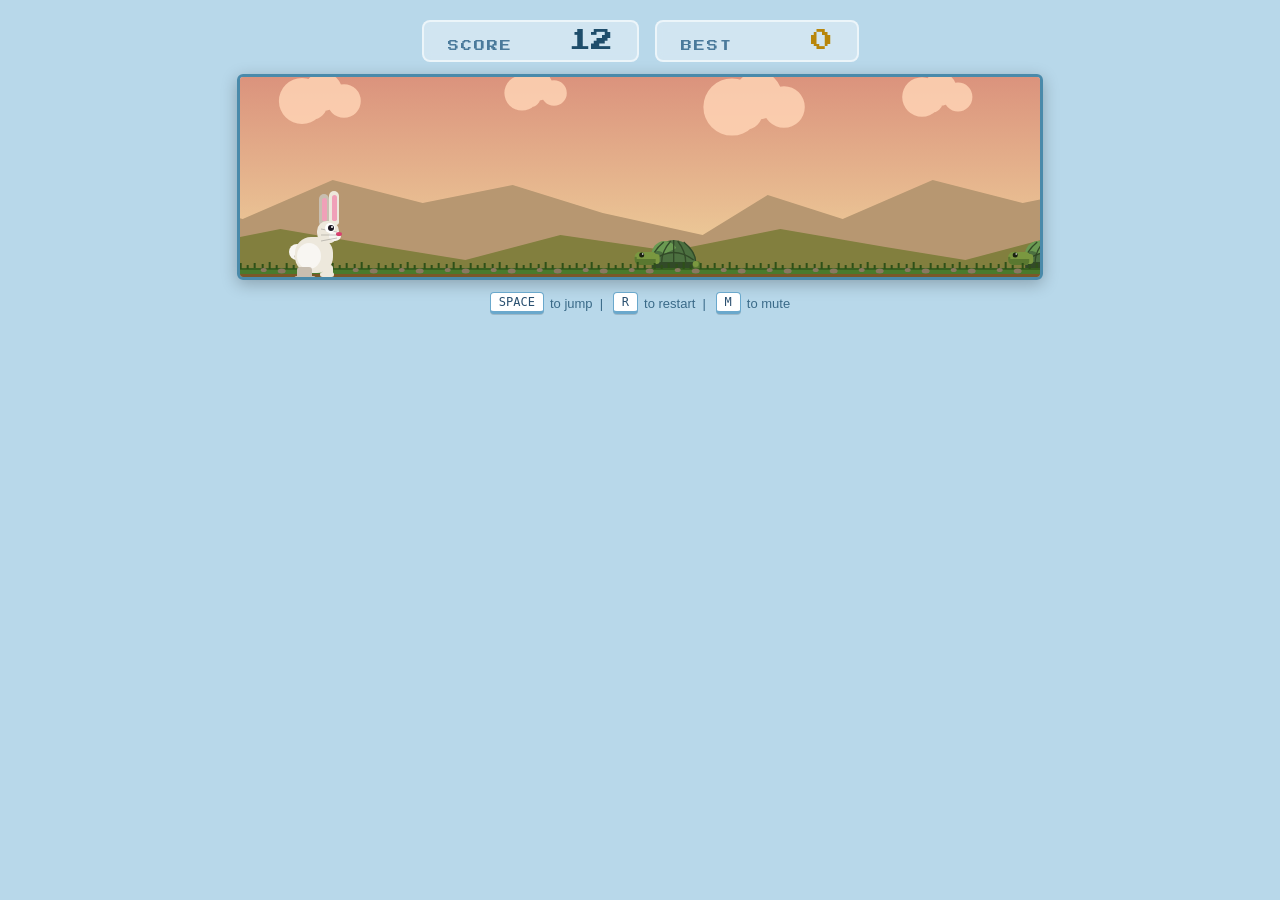
==== index.html @ 850467ba "changed the light setting, stylized the score board and instructions and added music" ====
<!DOCTYPE html>
<html>
<head>
    <title>Rabbit Run!</title>
    <link rel="stylesheet" href="style.css">
</head>
<body>
    <div id="hud">
        <div id="score"><span id="score-label">SCORE</span><span id="score-value">0</span></div>
        <div id="best"><span id="best-label">BEST</span><span id="best-value">0</span></div>
    </div>
    <canvas id="gameCanvas" width="800" height="200"></canvas>
    <p id="hint"><kbd>SPACE</kbd> to jump &nbsp;|&nbsp; <kbd>R</kbd> to restart &nbsp;|&nbsp; <kbd>M</kbd> to mute</p>

    <script src="music.js"></script>
    <script src="game.js"></script>
</body>
</html>
---- style.css ----
@import url('https://fonts.googleapis.com/css2?family=Press+Start+2P&display=swap');

canvas {
    border: 3px solid #4A8AAA;
    border-radius: 6px;
    box-shadow: 0 4px 16px rgba(0, 0, 0, 0.25);
    display: block;
}

body {
    display: flex;
    flex-direction: column;
    align-items: center;
    margin: 20px;
    background: #B8D8EA;
    gap: 12px;
}

#hud {
    display: flex;
    gap: 16px;
}

#score,
#best {
    display: flex;
    align-items: baseline;
    gap: 12px;
    background: rgba(255, 255, 255, 0.35);
    border: 2px solid rgba(255, 255, 255, 0.6);
    border-radius: 8px;
    padding: 8px 24px;
    backdrop-filter: blur(4px);
}

#score-label,
#best-label {
    font-family: 'Press Start 2P', monospace;
    font-size: 11px;
    color: #4A7A9B;
    letter-spacing: 2px;
}

#score-value,
#best-value {
    font-family: 'Press Start 2P', monospace;
    font-size: 22px;
    color: #1E4D6B;
    min-width: 4ch;
    text-align: right;
}

#best-value {
    color: #B8860B;
}

#hint {
    font-family: 'Arial', sans-serif;
    font-size: 13px;
    color: #3A6A88;
    margin: 0;
    display: flex;
    align-items: center;
    gap: 6px;
}

kbd {
    display: inline-block;
    background: #fff;
    border: 1px solid #6AA8CC;
    border-bottom-width: 3px;
    border-radius: 4px;
    padding: 2px 8px;
    font-family: monospace;
    font-size: 12px;
    color: #2A5070;
    box-shadow: 0 1px 0 rgba(0,0,0,0.15);
}
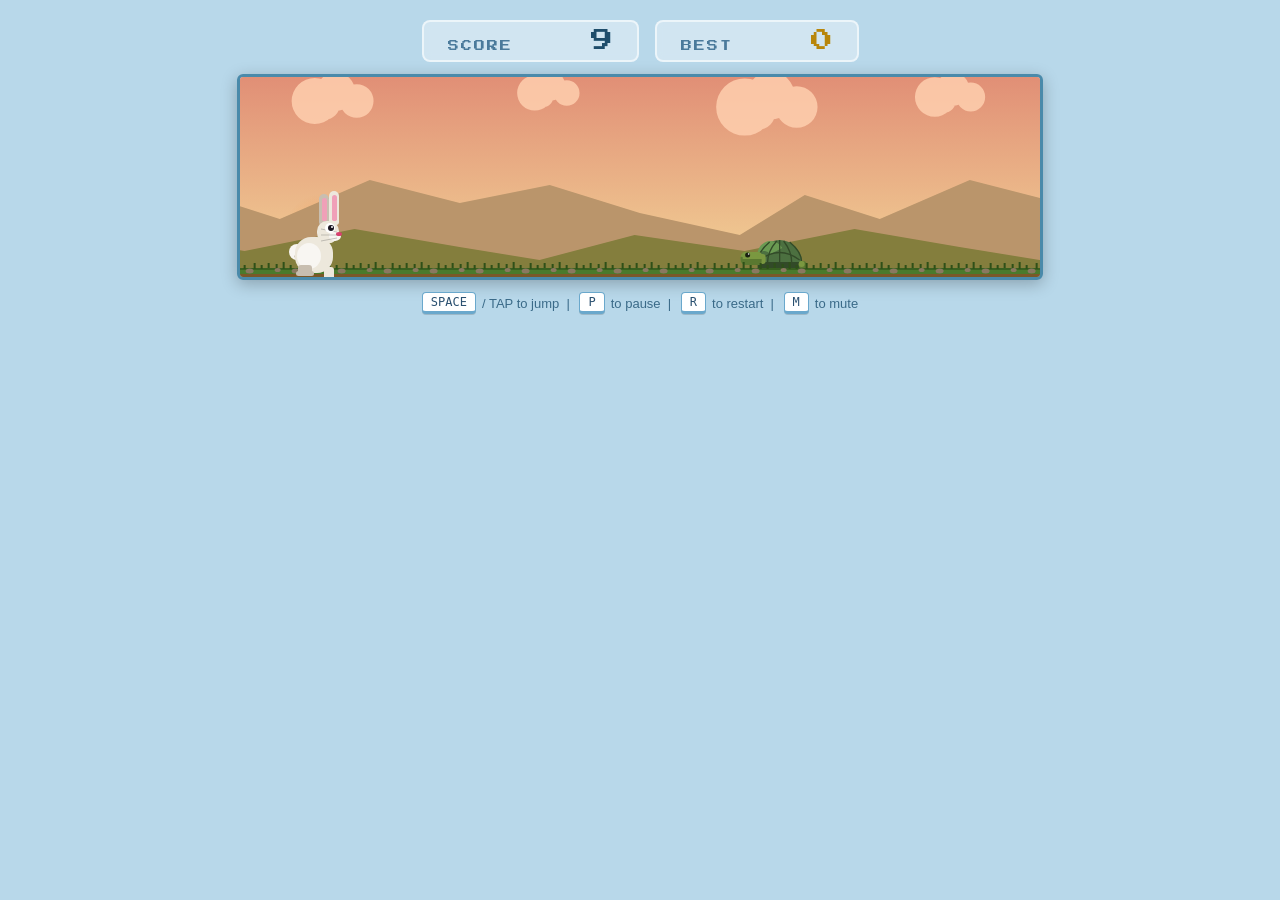
==== commit c96da0cf: "made adjustments to the game physics" ====
--- a/index.html
+++ b/index.html
@@ -1,6 +1,7 @@
 <!DOCTYPE html>
 <html>
 <head>
+    <meta name="viewport" content="width=device-width, initial-scale=1.0">
     <title>Rabbit Run!</title>
     <link rel="stylesheet" href="style.css">
 </head>
@@ -10,7 +11,7 @@
         <div id="best"><span id="best-label">BEST</span><span id="best-value">0</span></div>
     </div>
     <canvas id="gameCanvas" width="800" height="200"></canvas>
-    <p id="hint"><kbd>SPACE</kbd> to jump &nbsp;|&nbsp; <kbd>R</kbd> to restart &nbsp;|&nbsp; <kbd>M</kbd> to mute</p>
+    <p id="hint"><kbd>SPACE</kbd> / TAP to jump &nbsp;|&nbsp; <kbd>P</kbd> to pause &nbsp;|&nbsp; <kbd>R</kbd> to restart &nbsp;|&nbsp; <kbd>M</kbd> to mute</p>
 
     <script src="music.js"></script>
     <script src="game.js"></script>
--- a/style.css
+++ b/style.css
@@ -5,6 +5,9 @@
     border-radius: 6px;
     box-shadow: 0 4px 16px rgba(0, 0, 0, 0.25);
     display: block;
+    max-width: 100%;
+    height: auto;
+    touch-action: none;
 }
 
 body {
@@ -14,6 +17,19 @@
     margin: 20px;
     background: #B8D8EA;
     gap: 12px;
+}
+
+@media (max-width: 840px) {
+    body {
+        margin: 10px;
+        gap: 8px;
+    }
+    #hint {
+        font-size: 11px;
+        flex-wrap: wrap;
+        justify-content: center;
+        text-align: center;
+    }
 }
 
 #hud {
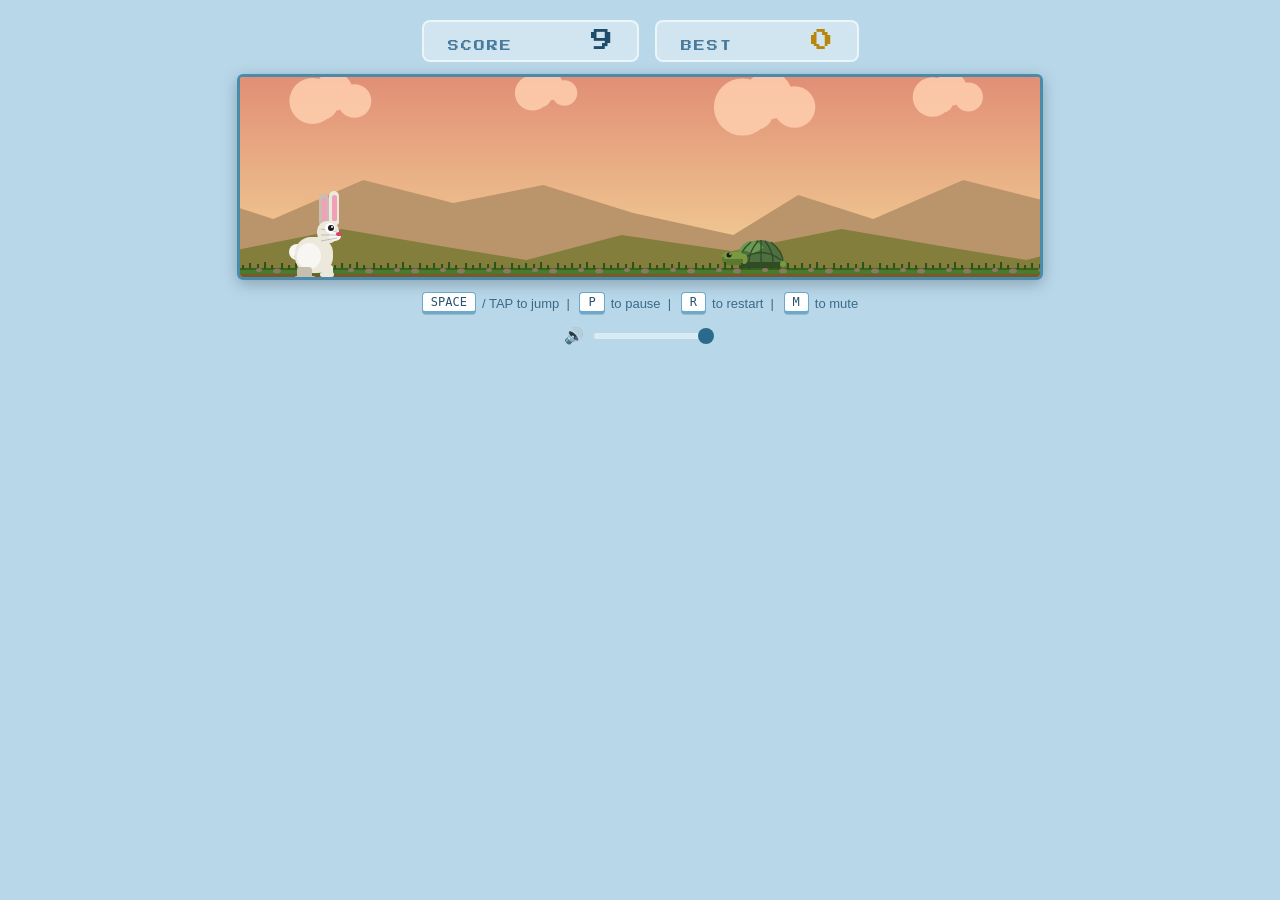
==== commit e04a8a68: "added music volume adjustments, enhanced the scoring and added more features" ====
--- a/index.html
+++ b/index.html
@@ -12,6 +12,10 @@
     </div>
     <canvas id="gameCanvas" width="800" height="200"></canvas>
     <p id="hint"><kbd>SPACE</kbd> / TAP to jump &nbsp;|&nbsp; <kbd>P</kbd> to pause &nbsp;|&nbsp; <kbd>R</kbd> to restart &nbsp;|&nbsp; <kbd>M</kbd> to mute</p>
+    <div id="volume-row">
+        <label for="volume-slider" id="volume-label">🔊</label>
+        <input type="range" id="volume-slider" min="0" max="100" value="100" step="1">
+    </div>
 
     <script src="music.js"></script>
     <script src="game.js"></script>
--- a/style.css
+++ b/style.css
@@ -80,6 +80,43 @@
     gap: 6px;
 }
 
+#volume-row {
+    display: flex;
+    align-items: center;
+    gap: 8px;
+    font-size: 16px;
+}
+
+#volume-slider {
+    -webkit-appearance: none;
+    appearance: none;
+    width: 120px;
+    height: 6px;
+    border-radius: 3px;
+    background: rgba(255,255,255,0.5);
+    outline: none;
+    cursor: pointer;
+}
+
+#volume-slider::-webkit-slider-thumb {
+    -webkit-appearance: none;
+    appearance: none;
+    width: 16px;
+    height: 16px;
+    border-radius: 50%;
+    background: #2A6A8A;
+    cursor: pointer;
+}
+
+#volume-slider::-moz-range-thumb {
+    width: 16px;
+    height: 16px;
+    border-radius: 50%;
+    background: #2A6A8A;
+    cursor: pointer;
+    border: none;
+}
+
 kbd {
     display: inline-block;
     background: #fff;
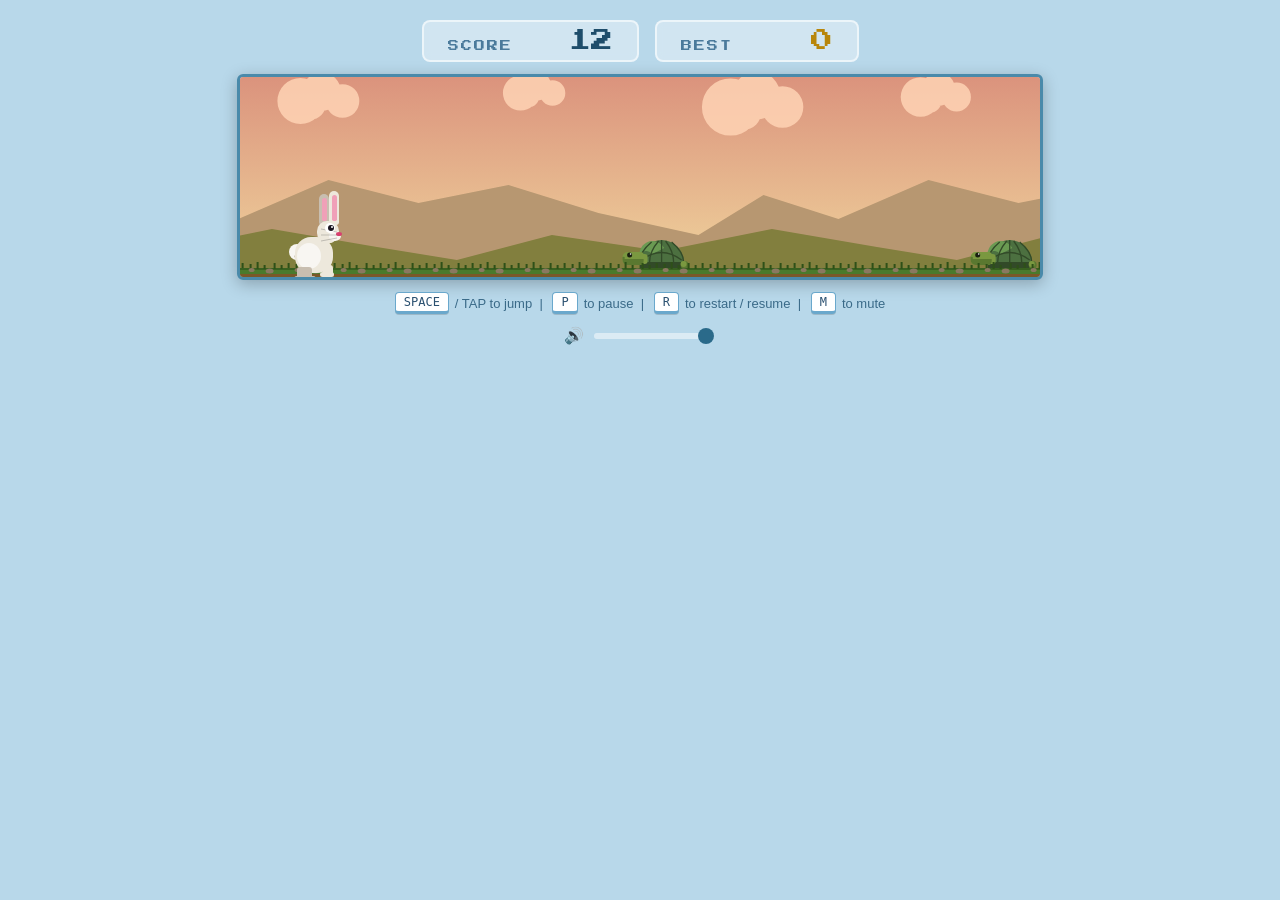
==== commit 7db6d1d0: "fixed some bugs" ====
--- a/index.html
+++ b/index.html
@@ -1,6 +1,7 @@
 <!DOCTYPE html>
 <html>
 <head>
+    <meta charset="UTF-8">
     <meta name="viewport" content="width=device-width, initial-scale=1.0">
     <title>Rabbit Run!</title>
     <link rel="stylesheet" href="style.css">
@@ -11,7 +12,7 @@
         <div id="best"><span id="best-label">BEST</span><span id="best-value">0</span></div>
     </div>
     <canvas id="gameCanvas" width="800" height="200"></canvas>
-    <p id="hint"><kbd>SPACE</kbd> / TAP to jump &nbsp;|&nbsp; <kbd>P</kbd> to pause &nbsp;|&nbsp; <kbd>R</kbd> to restart &nbsp;|&nbsp; <kbd>M</kbd> to mute</p>
+    <p id="hint"><kbd>SPACE</kbd> / TAP to jump &nbsp;|&nbsp; <kbd>P</kbd> to pause &nbsp;|&nbsp; <kbd>R</kbd> to restart / resume &nbsp;|&nbsp; <kbd>M</kbd> to mute</p>
     <div id="volume-row">
         <label for="volume-slider" id="volume-label">🔊</label>
         <input type="range" id="volume-slider" min="0" max="100" value="100" step="1">
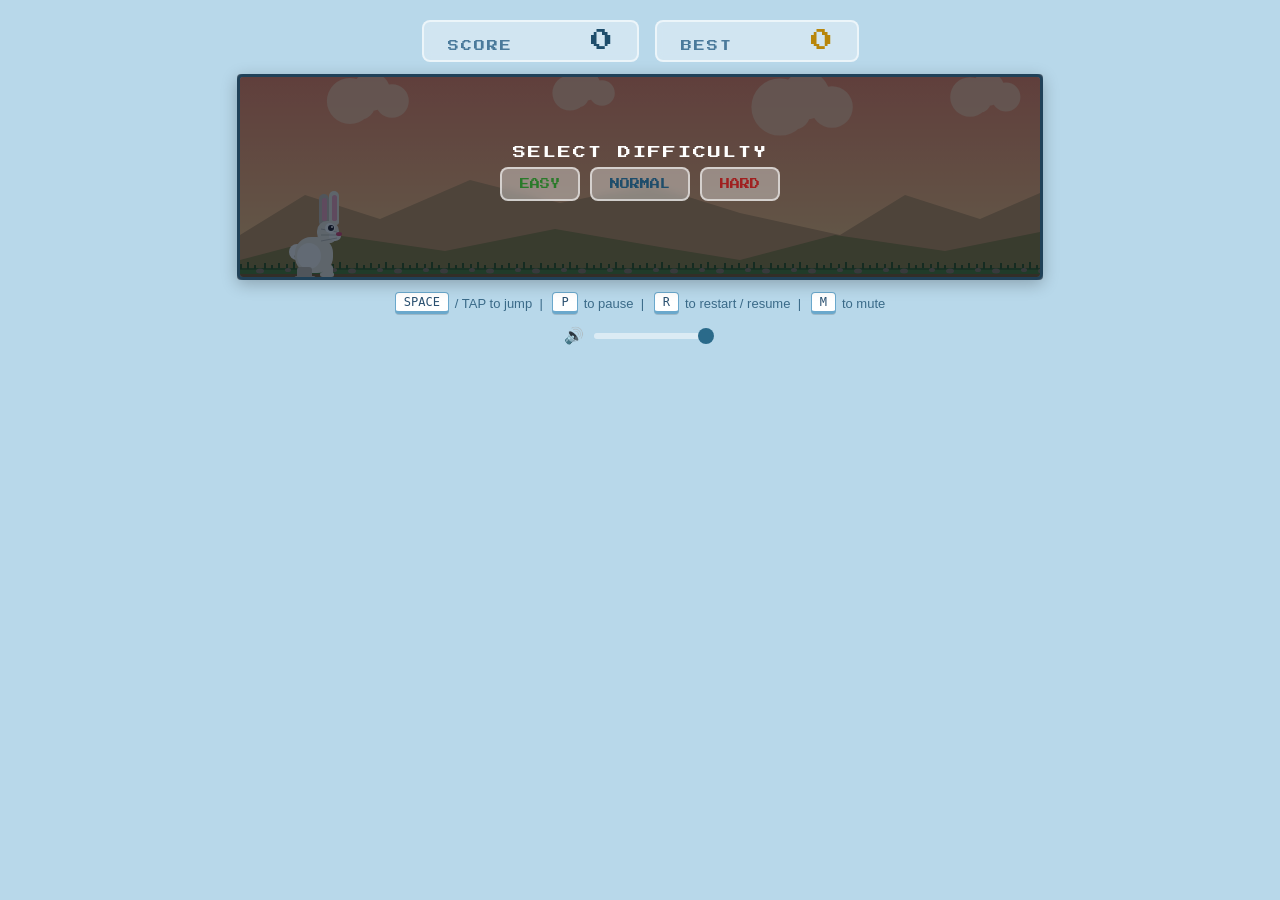
==== commit eb97d0ff: "added difficulty levels, top 5 scores, and many more features" ====
--- a/index.html
+++ b/index.html
@@ -7,15 +7,28 @@
     <link rel="stylesheet" href="style.css">
 </head>
 <body>
-    <div id="hud">
-        <div id="score"><span id="score-label">SCORE</span><span id="score-value">0</span></div>
-        <div id="best"><span id="best-label">BEST</span><span id="best-value">0</span></div>
+    <div id="hud" role="status" aria-live="polite" aria-label="Game scores">
+        <div id="score"><span id="score-label">SCORE</span><span id="score-value" aria-label="Current score">0</span></div>
+        <div id="best"><span id="best-label">BEST</span><span id="best-value" aria-label="Best score">0</span></div>
     </div>
-    <canvas id="gameCanvas" width="800" height="200"></canvas>
-    <p id="hint"><kbd>SPACE</kbd> / TAP to jump &nbsp;|&nbsp; <kbd>P</kbd> to pause &nbsp;|&nbsp; <kbd>R</kbd> to restart / resume &nbsp;|&nbsp; <kbd>M</kbd> to mute</p>
+    <div id="canvas-wrap">
+        <canvas id="gameCanvas" width="800" height="200"
+            role="application"
+            aria-label="Rabbit Run game. Press Space to jump, P to pause, R to restart."
+            tabindex="0"></canvas>
+        <div id="difficulty-screen" role="dialog" aria-labelledby="diff-title">
+            <p id="diff-title">SELECT DIFFICULTY</p>
+            <div id="diff-buttons" role="group" aria-label="Difficulty options">
+                <button class="diff-btn" data-mode="easy" aria-label="Easy difficulty">EASY</button>
+                <button class="diff-btn" data-mode="normal" aria-label="Normal difficulty">NORMAL</button>
+                <button class="diff-btn" data-mode="hard" aria-label="Hard difficulty">HARD</button>
+            </div>
+        </div>
+    </div>
+    <p id="hint" aria-label="Controls"><kbd>SPACE</kbd> / TAP to jump &nbsp;|&nbsp; <kbd>P</kbd> to pause &nbsp;|&nbsp; <kbd>R</kbd> to restart / resume &nbsp;|&nbsp; <kbd>M</kbd> to mute</p>
     <div id="volume-row">
         <label for="volume-slider" id="volume-label">🔊</label>
-        <input type="range" id="volume-slider" min="0" max="100" value="100" step="1">
+        <input type="range" id="volume-slider" min="0" max="100" value="100" step="1" aria-label="Music volume">
     </div>
 
     <script src="music.js"></script>
--- a/style.css
+++ b/style.css
@@ -80,6 +80,59 @@
     gap: 6px;
 }
 
+#canvas-wrap {
+    position: relative;
+    display: block;
+    line-height: 0;
+}
+
+#difficulty-screen {
+    position: absolute;
+    inset: 0;
+    display: flex;
+    flex-direction: column;
+    align-items: center;
+    justify-content: center;
+    gap: 14px;
+    background: rgba(8, 22, 40, 0.62);
+    border-radius: 4px;
+}
+
+#diff-title {
+    font-family: 'Press Start 2P', monospace;
+    font-size: 13px;
+    color: #FFFFFF;
+    margin: 0;
+    letter-spacing: 2px;
+}
+
+#diff-buttons {
+    display: flex;
+    gap: 10px;
+}
+
+.diff-btn {
+    font-family: 'Press Start 2P', monospace;
+    font-size: 10px;
+    padding: 10px 18px;
+    border: 2px solid rgba(255,255,255,0.6);
+    border-radius: 8px;
+    background: rgba(255,255,255,0.35);
+    color: #1E4D6B;
+    cursor: pointer;
+    backdrop-filter: blur(4px);
+    transition: background 0.15s, transform 0.1s;
+}
+
+.diff-btn:hover {
+    background: rgba(255,255,255,0.6);
+    transform: translateY(-2px);
+}
+
+.diff-btn[data-mode="easy"]   { color: #2A7A2A; }
+.diff-btn[data-mode="normal"] { color: #1E4D6B; }
+.diff-btn[data-mode="hard"]   { color: #A02020; }
+
 #volume-row {
     display: flex;
     align-items: center;
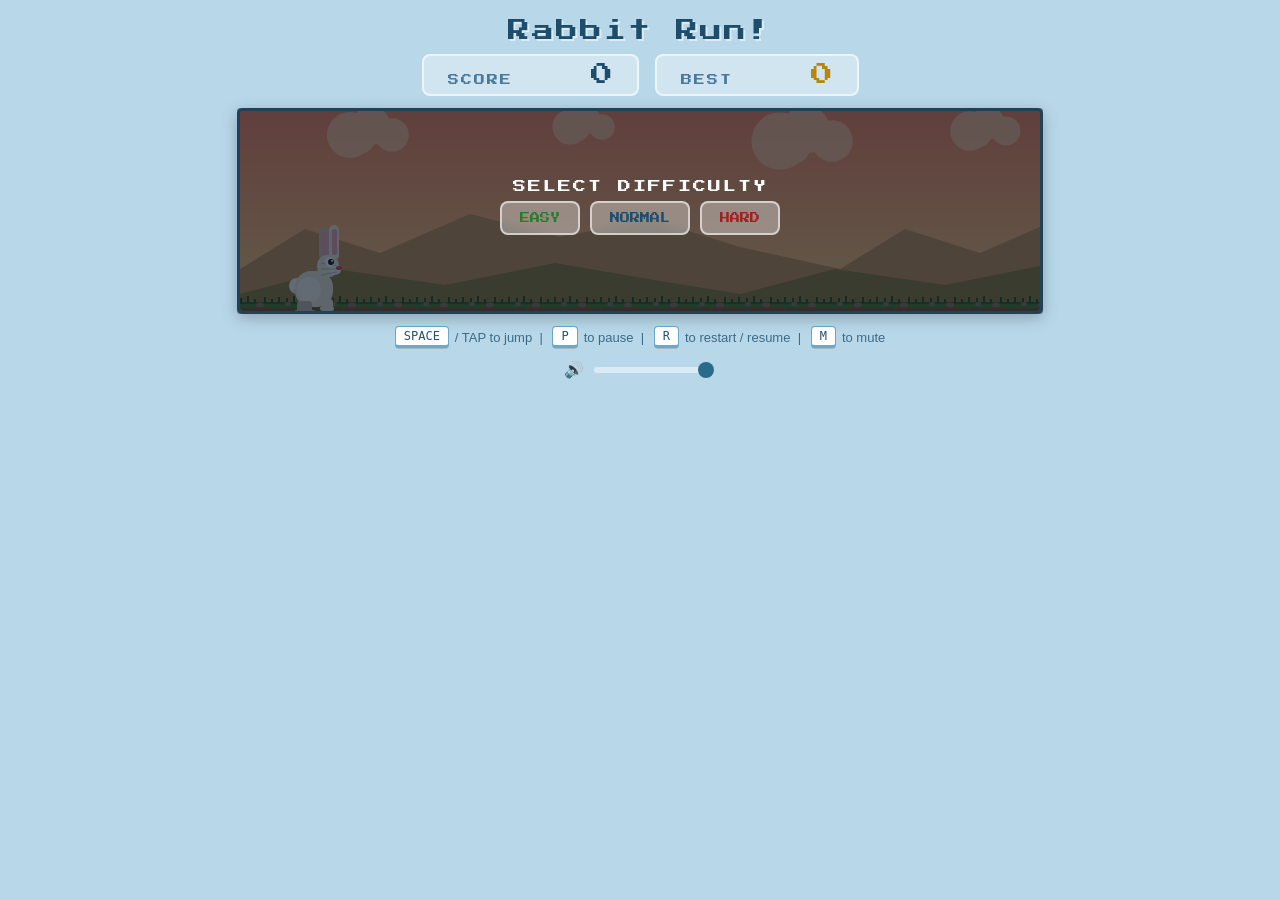
==== commit 2aa1031a: "added the title of the game" ====
--- a/index.html
+++ b/index.html
@@ -7,6 +7,7 @@
     <link rel="stylesheet" href="style.css">
 </head>
 <body>
+    <p id="game-title">Rabbit Run!</p>
     <div id="hud" role="status" aria-live="polite" aria-label="Game scores">
         <div id="score"><span id="score-label">SCORE</span><span id="score-value" aria-label="Current score">0</span></div>
         <div id="best"><span id="best-label">BEST</span><span id="best-value" aria-label="Best score">0</span></div>
--- a/style.css
+++ b/style.css
@@ -98,6 +98,15 @@
     border-radius: 4px;
 }
 
+#game-title {
+    font-family: 'Press Start 2P', monospace;
+    font-size: 22px;
+    color: #1E4D6B;
+    margin: 0;
+    text-shadow: 2px 2px 0px rgba(255,255,255,0.5);
+    letter-spacing: 2px;
+}
+
 #diff-title {
     font-family: 'Press Start 2P', monospace;
     font-size: 13px;
